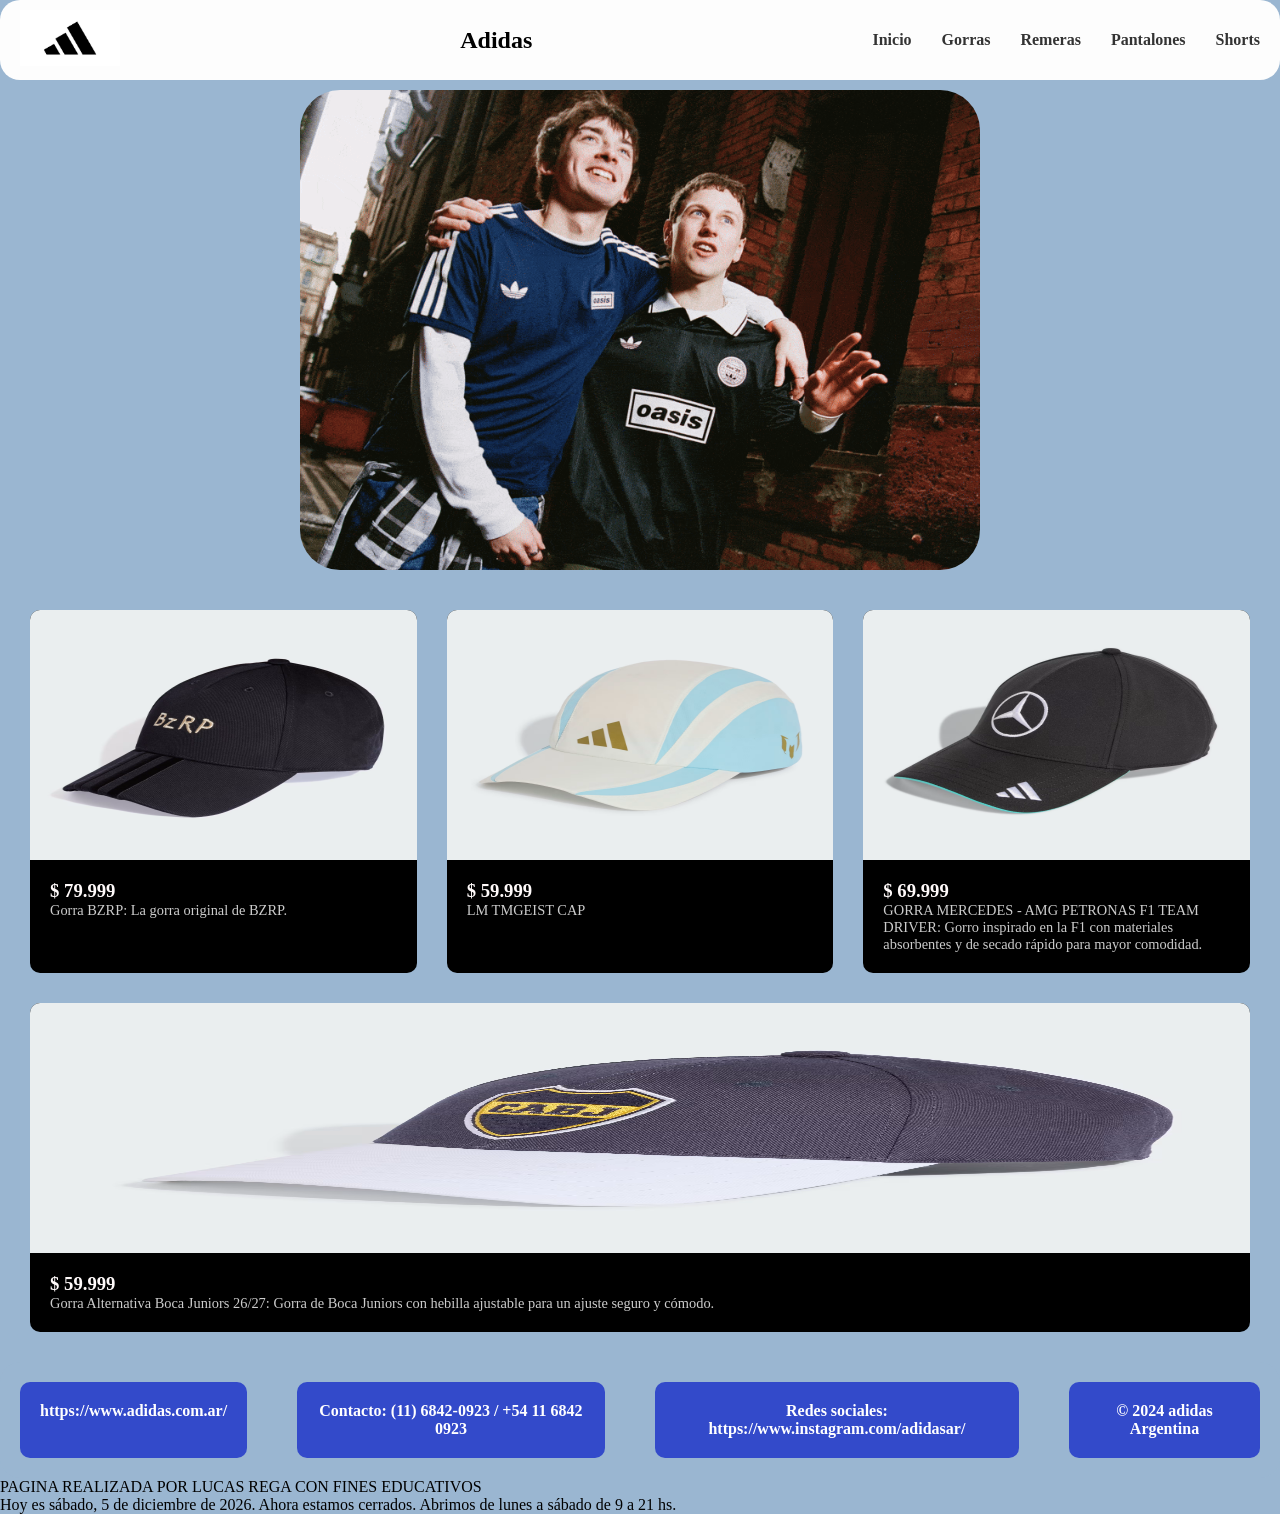
==== gorras.html @ d771cdbd "TIC" ====
<!DOCTYPE html>
<html lang="en">
<head>
    <meta charset="UTF-8">
    <meta name="viewport" content="width=device-width, initial-scale=1.0">
    <title>Gorras</title>
    <link rel="stylesheet" href="styles.css">
</head>
<body>
    <section>
<nav class="navbar">

<div class="logo" > <img src="img/689347.jpg" alt="Adidas" weight="100"></div>
<h2>Adidas</h2>
<ul>
<li><a href="inicio.html">Inicio</a></li>
<li><a href="gorras.html">Gorras</a></li>
<li><a href="remera.html">Remeras</a></li>
<li><a href="pantalones.html">Pantalones</a></li>
<li><a href="shorts.html">Shorts</a></li>

</ul>


</nav>
</section>

<div class="container">
    <img src="img/7321723_CAM_LAM_ONSITE_OASIS_DROP_2_SS_26_DAT_TC_2_X1_D_T_800x600_2_230e983a3e.gif" alt="adidas foto publicitaria" width="10000" height="600">

</div>

<div class="contenedor-cajas">
        
            <div class="caja">
                <div class="img-caja">
                <img src="img/Gorra_BZRP_Negro_KE1174_01_00_standard.avif" alt="Gorra BZRP">
                </div>
                
                <div class="texto-caja">
                    
                    <h3>$ 79.999</h3>
                    <p>Gorra BZRP: La gorra original de BZRP.</p>
                </div>
            </div>
            <div class="caja">
                <div class="img-caja">
                    <img src="img/LM_TMGEIST_CAP_Blanco_KR6726_01_00_standard.avif" alt="Gorra Seleccion Messi">
                </div>
                
                <div class="texto-caja">
                    <h3>$ 59.999</h3>
                    <p>LM TMGEIST CAP</p>
                    
                </div>
            </div>
            <div class="caja">
                <div class="img-caja">
                    <img src="img/GORRA_MERCEDES_-_AMG_PETRONAS_F1_TEAM_DRIVER_Negro_KE8300_01_00_standard.avif" alt="Gorra Mercedes">
                </div>
                <div class="texto-caja">
                    <h3>$ 69.999</h3>
                    <p>GORRA MERCEDES - AMG PETRONAS F1 TEAM DRIVER: Gorro inspirado en la F1 con materiales absorbentes y de secado rápido para mayor comodidad.</p>
                  
                </div>
                 </div>

                 <div class="caja">
                <div class="img-caja">
                    <img src="img/Gorra_Alternativa_Boca_Juniors_26-27_Azul_KY5121_01_00_standard.avif" alt="Gorra Boca">
                </div>
                <div class="texto-caja">
                    <h3>$ 59.999</h3>
                    <p>Gorra Alternativa Boca Juniors 26/27: Gorra de Boca Juniors con hebilla ajustable para un ajuste seguro y cómodo.</p>
                    
                </div>
                
            </div>
        
    

</div>

<div class="Contenedor2" 
  class="cajas-contenedor2">
            <div class="item-caja">https://www.adidas.com.ar/</div>
            <div class="item-caja">Contacto: (11) 6842-0923 / +54 11 6842 0923</div>
            <div class="item-caja">Redes sociales: https://www.instagram.com/adidasar/</div>
            <div class="item-caja">© 2024 adidas Argentina</div>
            </div>
        </div>



<footer>
        <p>PAGINA REALIZADA POR LUCAS REGA CON FINES EDUCATIVOS</p>
        <p id="fecha-actual"></p>
</footer>

<script src="script.js"></script>
</body>
</html>
---- styles.css ----
*{
margin: 0;                 
padding: 0;            
box-sizing: border-box;
}

body{
background-color: rgb(154, 182, 209);
}

.navbar {
    display: flex;               
    justify-content: space-between; 
    
    align-items: center;         
    background: #fdfdfd;         
    border-radius: 20px;          
    padding: 10px 20px;          
    }


h2{
    display: flex;
align-items: center;
text-align: center;
font-family: Georgia, 'Times New Roman', Times, serif;  

}

img{
width: 100px;
    height: auto;
}

ul {
    
    list-style: none;            
    display: flex;               
    gap: 30px;        
    color: #333;     
    font-family: Georgia, 'Times New Roman', Times, serif;      
}

ul li a {
    display: flex;
    text-decoration: none;       
    color: #333;                 
    font-weight: bold;           
          
}

.container {
    display: flex;               
    justify-content: center;     
    align-items: center;         
    
    
    
}

.container img {
    padding: 10px;
    width: 700px;             
    height: 500px;                
    border-radius: 50px;         
}

.contenedor-cajas {
    display: flex;
    justify-content: center;
    gap: 30px;
    padding: 30px;
    flex-wrap: wrap;

    
}


.caja {
     flex: 300px;
    background: #000000;
    border-radius: 10px;
    overflow: hidden;       
    }



.img-caja {
     display: flex;      
    justify-content: center;     
    align-items: center;       
 
    
}

.img-caja img{    
    width: 100%;
    height: 250px;         
     
}


.texto-caja {
    padding: 20px;               
}

.texto-caja h3 {        
    color: #fffafa;  
    font-family: Georgia, 'Times New Roman', Times, serif;  ;          
}

.texto-caja p {
    font-size: 0.9rem;           
    color: #ccc;                 
    font-family: Georgia, 'Times New Roman', Times, serif;        
    
}

.texto-caja button {
    font-family: Georgia, 'Times New Roman', Times, serif;  
    margin-top: 25px;            
    background: #ffffff;         
    color: #fff;                 
    border: none;                
    padding: 5px 20px;          
    border-radius: 20px;          
    cursor: pointer;             
    font-weight: bold;           
    
    
}

.texto-caja button a{
    text-decoration: none;  
    color: black;
}



.Contenedor2 {
    display: flex;              
    gap: 50px;                   
    background: rgb(154, 182, 209);         
    border-radius: 20px;          
    padding: 20px;              
    min-height: auto;          
}


.item-caja {
    background: #334aca;         
    color: #fff;                 
    border-radius: 10px;          
    padding: 20px;               
    text-align: center;          
    font-weight: bold;     
    font-family: Georgia, 'Times New Roman', Times, serif;       
    
    
}




.cajas-contenedor2 {
    justify-content: center;     }


footer{
    color: #000000;
    font-family: Georgia, 'Times New Roman', Times, serif;  
}
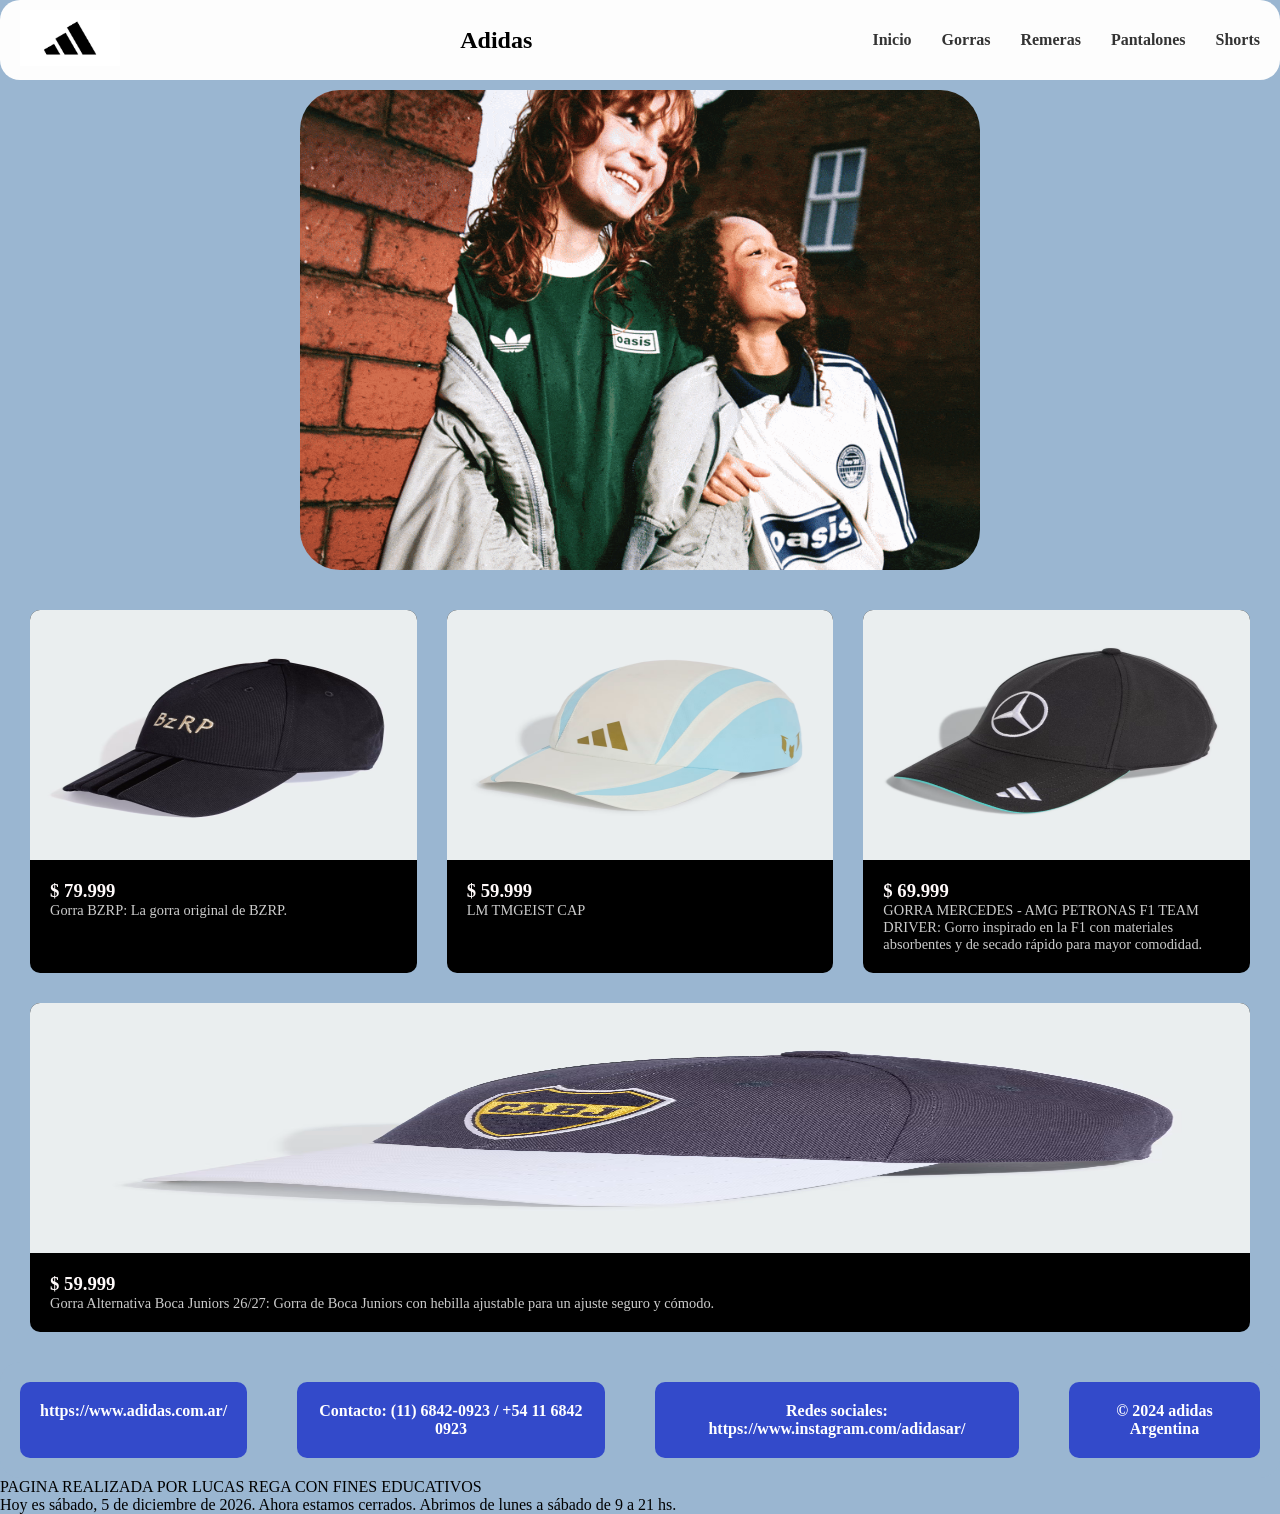
==== commit fea33f54: "Add files via upload" ====
--- a/gorras.html
+++ b/gorras.html
@@ -1,102 +1,105 @@
-<!DOCTYPE html>
-<html lang="en">
-<head>
-    <meta charset="UTF-8">
-    <meta name="viewport" content="width=device-width, initial-scale=1.0">
-    <title>Gorras</title>
-    <link rel="stylesheet" href="styles.css">
-</head>
-<body>
-    <section>
-<nav class="navbar">
-
-<div class="logo" > <img src="img/689347.jpg" alt="Adidas" weight="100"></div>
-<h2>Adidas</h2>
-<ul>
-<li><a href="inicio.html">Inicio</a></li>
-<li><a href="gorras.html">Gorras</a></li>
-<li><a href="remera.html">Remeras</a></li>
-<li><a href="pantalones.html">Pantalones</a></li>
-<li><a href="shorts.html">Shorts</a></li>
-
-</ul>
-
-
-</nav>
-</section>
-
-<div class="container">
-    <img src="img/7321723_CAM_LAM_ONSITE_OASIS_DROP_2_SS_26_DAT_TC_2_X1_D_T_800x600_2_230e983a3e.gif" alt="adidas foto publicitaria" width="10000" height="600">
-
-</div>
-
-<div class="contenedor-cajas">
-        
-            <div class="caja">
-                <div class="img-caja">
-                <img src="img/Gorra_BZRP_Negro_KE1174_01_00_standard.avif" alt="Gorra BZRP">
-                </div>
-                
-                <div class="texto-caja">
-                    
-                    <h3>$ 79.999</h3>
-                    <p>Gorra BZRP: La gorra original de BZRP.</p>
-                </div>
-            </div>
-            <div class="caja">
-                <div class="img-caja">
-                    <img src="img/LM_TMGEIST_CAP_Blanco_KR6726_01_00_standard.avif" alt="Gorra Seleccion Messi">
-                </div>
-                
-                <div class="texto-caja">
-                    <h3>$ 59.999</h3>
-                    <p>LM TMGEIST CAP</p>
-                    
-                </div>
-            </div>
-            <div class="caja">
-                <div class="img-caja">
-                    <img src="img/GORRA_MERCEDES_-_AMG_PETRONAS_F1_TEAM_DRIVER_Negro_KE8300_01_00_standard.avif" alt="Gorra Mercedes">
-                </div>
-                <div class="texto-caja">
-                    <h3>$ 69.999</h3>
-                    <p>GORRA MERCEDES - AMG PETRONAS F1 TEAM DRIVER: Gorro inspirado en la F1 con materiales absorbentes y de secado rápido para mayor comodidad.</p>
-                  
-                </div>
-                 </div>
-
-                 <div class="caja">
-                <div class="img-caja">
-                    <img src="img/Gorra_Alternativa_Boca_Juniors_26-27_Azul_KY5121_01_00_standard.avif" alt="Gorra Boca">
-                </div>
-                <div class="texto-caja">
-                    <h3>$ 59.999</h3>
-                    <p>Gorra Alternativa Boca Juniors 26/27: Gorra de Boca Juniors con hebilla ajustable para un ajuste seguro y cómodo.</p>
-                    
-                </div>
-                
-            </div>
-        
-    
-
-</div>
-
-<div class="Contenedor2" 
-  class="cajas-contenedor2">
-            <div class="item-caja">https://www.adidas.com.ar/</div>
-            <div class="item-caja">Contacto: (11) 6842-0923 / +54 11 6842 0923</div>
-            <div class="item-caja">Redes sociales: https://www.instagram.com/adidasar/</div>
-            <div class="item-caja">© 2024 adidas Argentina</div>
-            </div>
-        </div>
-
-
-
-<footer>
-        <p>PAGINA REALIZADA POR LUCAS REGA CON FINES EDUCATIVOS</p>
-        <p id="fecha-actual"></p>
-</footer>
-
-<script src="script.js"></script>
-</body>
+<!DOCTYPE html>
+<html lang="en">
+<head>
+    <meta charset="UTF-8">
+    <meta name="viewport" content="width=device-width, initial-scale=1.0">
+    <title>Gorras</title>
+    <link rel="stylesheet" href="styles.css">
+    
+</head>
+<body>
+    <section>
+<nav class="navbar">
+
+<div class="logo" > <img src="img/689347.jpg" alt="Adidas" weight="100"></div>
+<h2>Adidas</h2>
+<ul>
+<li><a href="inicio.html">Inicio</a></li>
+<li><a href="gorras.html">Gorras</a></li>
+<li><a href="remera.html">Remeras</a></li>
+<li><a href="pantalones.html">Pantalones</a></li>
+<li><a href="shorts.html">Shorts</a></li>
+
+</ul>
+
+
+</nav>
+</section>
+
+<div class="container">
+    <img src="img/7321723_CAM_LAM_ONSITE_OASIS_DROP_2_SS_26_DAT_TC_2_X1_D_T_800x600_2_230e983a3e.gif" alt="adidas foto publicitaria" width="10000" height="600">
+
+</div>
+
+<div class="contenedor-cajas">
+        
+            <div class="caja">
+                <div class="img-caja">
+                <img src="img/Gorra_BZRP_Negro_KE1174_01_00_standard.avif" alt="Gorra BZRP">
+                </div>
+                
+                <div class="texto-caja">
+                    
+                    <h3>$ 79.999</h3>
+                    <p>Gorra BZRP: La gorra original de BZRP.</p>
+                </div>
+            </div>
+            <div class="caja">
+                <div class="img-caja">
+                    <img src="img/LM_TMGEIST_CAP_Blanco_KR6726_01_00_standard.avif" alt="Gorra Seleccion Messi">
+                </div>
+                
+                <div class="texto-caja">
+                    <h3>$ 59.999</h3>
+                    <p>LM TMGEIST CAP</p>
+                    
+                </div>
+            </div>
+            <div class="caja">
+                <div class="img-caja">
+                    <img src="img/GORRA_MERCEDES_-_AMG_PETRONAS_F1_TEAM_DRIVER_Negro_KE8300_01_00_standard.avif" alt="Gorra Mercedes">
+                </div>
+                <div class="texto-caja">
+                    <h3>$ 69.999</h3>
+                    <p>GORRA MERCEDES - AMG PETRONAS F1 TEAM DRIVER: Gorro inspirado en la F1 con materiales absorbentes y de secado rápido para mayor comodidad.</p>
+                  
+                </div>
+                 </div>
+
+                 <div class="caja">
+                <div class="img-caja">
+                    <img src="img/Gorra_Alternativa_Boca_Juniors_26-27_Azul_KY5121_01_00_standard.avif" alt="Gorra Boca">
+                </div>
+                <div class="texto-caja">
+                    <h3>$ 59.999</h3>
+                    <p>Gorra Alternativa Boca Juniors 26/27: Gorra de Boca Juniors con hebilla ajustable para un ajuste seguro y cómodo.</p>
+                    
+                </div>
+                
+            </div>
+        
+    
+
+</div>
+
+<div class="Contenedor2" 
+  class="cajas-contenedor2">
+            <div class="item-caja">https://www.adidas.com.ar/</div>
+            <div class="item-caja">Contacto: (11) 6842-0923 / +54 11 6842 0923</div>
+            <div class="item-caja">Redes sociales: https://www.instagram.com/adidasar/</div>
+            <div class="item-caja">© 2024 adidas Argentina</div>
+            </div>
+        </div>
+
+
+
+<footer>
+        <p>PAGINA REALIZADA POR LUCAS REGA CON FINES EDUCATIVOS</p>
+        <p id="fecha-actual"></p>
+</footer>
+
+
+<button id="btn-top" title="Volver arriba">↑</button>
+<script src="script.js"></script>
+</body>
 </html>
--- a/styles.css
+++ b/styles.css
@@ -1,172 +1,182 @@
-*{
-margin: 0;                 
-padding: 0;            
-box-sizing: border-box;
-}
-
-body{
-background-color: rgb(154, 182, 209);
-}
-
-.navbar {
-    display: flex;               
-    justify-content: space-between; 
-    
-    align-items: center;         
-    background: #fdfdfd;         
-    border-radius: 20px;          
-    padding: 10px 20px;          
-    }
-
-
-h2{
-    display: flex;
-align-items: center;
-text-align: center;
-font-family: Georgia, 'Times New Roman', Times, serif;  
-
-}
-
-img{
-width: 100px;
-    height: auto;
-}
-
-ul {
-    
-    list-style: none;            
-    display: flex;               
-    gap: 30px;        
-    color: #333;     
-    font-family: Georgia, 'Times New Roman', Times, serif;      
-}
-
-ul li a {
-    display: flex;
-    text-decoration: none;       
-    color: #333;                 
-    font-weight: bold;           
-          
-}
-
-.container {
-    display: flex;               
-    justify-content: center;     
-    align-items: center;         
-    
-    
-    
-}
-
-.container img {
-    padding: 10px;
-    width: 700px;             
-    height: 500px;                
-    border-radius: 50px;         
-}
-
-.contenedor-cajas {
-    display: flex;
-    justify-content: center;
-    gap: 30px;
-    padding: 30px;
-    flex-wrap: wrap;
-
-    
-}
-
-
-.caja {
-     flex: 300px;
-    background: #000000;
-    border-radius: 10px;
-    overflow: hidden;       
-    }
-
-
-
-.img-caja {
-     display: flex;      
-    justify-content: center;     
-    align-items: center;       
- 
-    
-}
-
-.img-caja img{    
-    width: 100%;
-    height: 250px;         
-     
-}
-
-
-.texto-caja {
-    padding: 20px;               
-}
-
-.texto-caja h3 {        
-    color: #fffafa;  
-    font-family: Georgia, 'Times New Roman', Times, serif;  ;          
-}
-
-.texto-caja p {
-    font-size: 0.9rem;           
-    color: #ccc;                 
-    font-family: Georgia, 'Times New Roman', Times, serif;        
-    
-}
-
-.texto-caja button {
-    font-family: Georgia, 'Times New Roman', Times, serif;  
-    margin-top: 25px;            
-    background: #ffffff;         
-    color: #fff;                 
-    border: none;                
-    padding: 5px 20px;          
-    border-radius: 20px;          
-    cursor: pointer;             
-    font-weight: bold;           
-    
-    
-}
-
-.texto-caja button a{
-    text-decoration: none;  
-    color: black;
-}
-
-
-
-.Contenedor2 {
-    display: flex;              
-    gap: 50px;                   
-    background: rgb(154, 182, 209);         
-    border-radius: 20px;          
-    padding: 20px;              
-    min-height: auto;          
-}
-
-
-.item-caja {
-    background: #334aca;         
-    color: #fff;                 
-    border-radius: 10px;          
-    padding: 20px;               
-    text-align: center;          
-    font-weight: bold;     
-    font-family: Georgia, 'Times New Roman', Times, serif;       
-    
-    
-}
-
-
-
-
-.cajas-contenedor2 {
-    justify-content: center;     }
-
-
-footer{
-    color: #000000;
-    font-family: Georgia, 'Times New Roman', Times, serif;  
+*{
+margin: 0;                 
+padding: 0;            
+box-sizing: border-box;
+}
+
+body{
+background-color: rgb(154, 182, 209);
+}
+
+.navbar {
+    display: flex;               
+    justify-content: space-between; 
+    
+    align-items: center;         
+    background: #fdfdfd;         
+    border-radius: 20px;          
+    padding: 10px 20px;          
+    }
+
+
+h2{
+    display: flex;
+align-items: center;
+text-align: center;
+font-family: Georgia, 'Times New Roman', Times, serif;  
+
+}
+
+img{
+width: 100px;
+    height: auto;
+}
+
+ul {
+    
+    list-style: none;            
+    display: flex;               
+    gap: 30px;        
+    color: #333;     
+    font-family: Georgia, 'Times New Roman', Times, serif;      
+}
+
+ul li a {
+    display: flex;
+    text-decoration: none;       
+    color: #333;                 
+    font-weight: bold;           
+          
+}
+
+.container {
+    display: flex;               
+    justify-content: center;     
+    align-items: center;         
+    
+    
+    
+}
+
+.container img {
+    padding: 10px;
+    width: 700px;             
+    height: 500px;                
+    border-radius: 50px;         
+}
+
+.contenedor-cajas {
+    display: flex;
+    justify-content: center;
+    gap: 30px;
+    padding: 30px;
+    flex-wrap: wrap;
+
+    
+}
+
+
+.caja {
+     flex: 300px;
+    background: #000000;
+    border-radius: 10px;
+    overflow: hidden;       
+    }
+
+
+
+.img-caja {
+     display: flex;      
+    justify-content: center;     
+    align-items: center;       
+ 
+    
+}
+
+.img-caja img{    
+    width: 100%;
+    height: 250px;         
+     
+}
+
+
+.texto-caja {
+    padding: 20px;               
+}
+
+.texto-caja h3 {        
+    color: #fffafa;  
+    font-family: Georgia, 'Times New Roman', Times, serif;  ;          
+}
+
+.texto-caja p {
+    font-size: 0.9rem;           
+    color: #ccc;                 
+    font-family: Georgia, 'Times New Roman', Times, serif;        
+    
+}
+
+.texto-caja button {
+    font-family: Georgia, 'Times New Roman', Times, serif;  
+    margin-top: 25px;            
+    background: #ffffff;         
+    color: #fff;                 
+    border: none;                
+    padding: 5px 20px;          
+    border-radius: 20px;          
+    cursor: pointer;             
+    font-weight: bold;           
+    
+    
+}
+
+.texto-caja button a{
+    text-decoration: none;  
+    color: black;
+}
+
+
+
+.Contenedor2 {
+    display: flex;              
+    gap: 50px;                   
+    background: rgb(154, 182, 209);         
+    border-radius: 20px;          
+    padding: 20px;              
+    min-height: auto;          
+}
+
+
+.item-caja {
+    background: #334aca;         
+    color: #fff;                 
+    border-radius: 10px;          
+    padding: 20px;               
+    text-align: center;          
+    font-weight: bold;     
+    font-family: Georgia, 'Times New Roman', Times, serif;       
+    
+    
+}
+
+
+
+
+.cajas-contenedor2 {
+    justify-content: center;     }
+
+
+footer{
+    color: #000000;
+    font-family: Georgia, 'Times New Roman', Times, serif;  
+}
+
+#btn-top {
+    position: fixed;
+    bottom: 20px;
+    right: 20px;
+    display: none;
+    padding: 10px;
+    border-radius: 50%;
+    cursor: pointer;
 }
